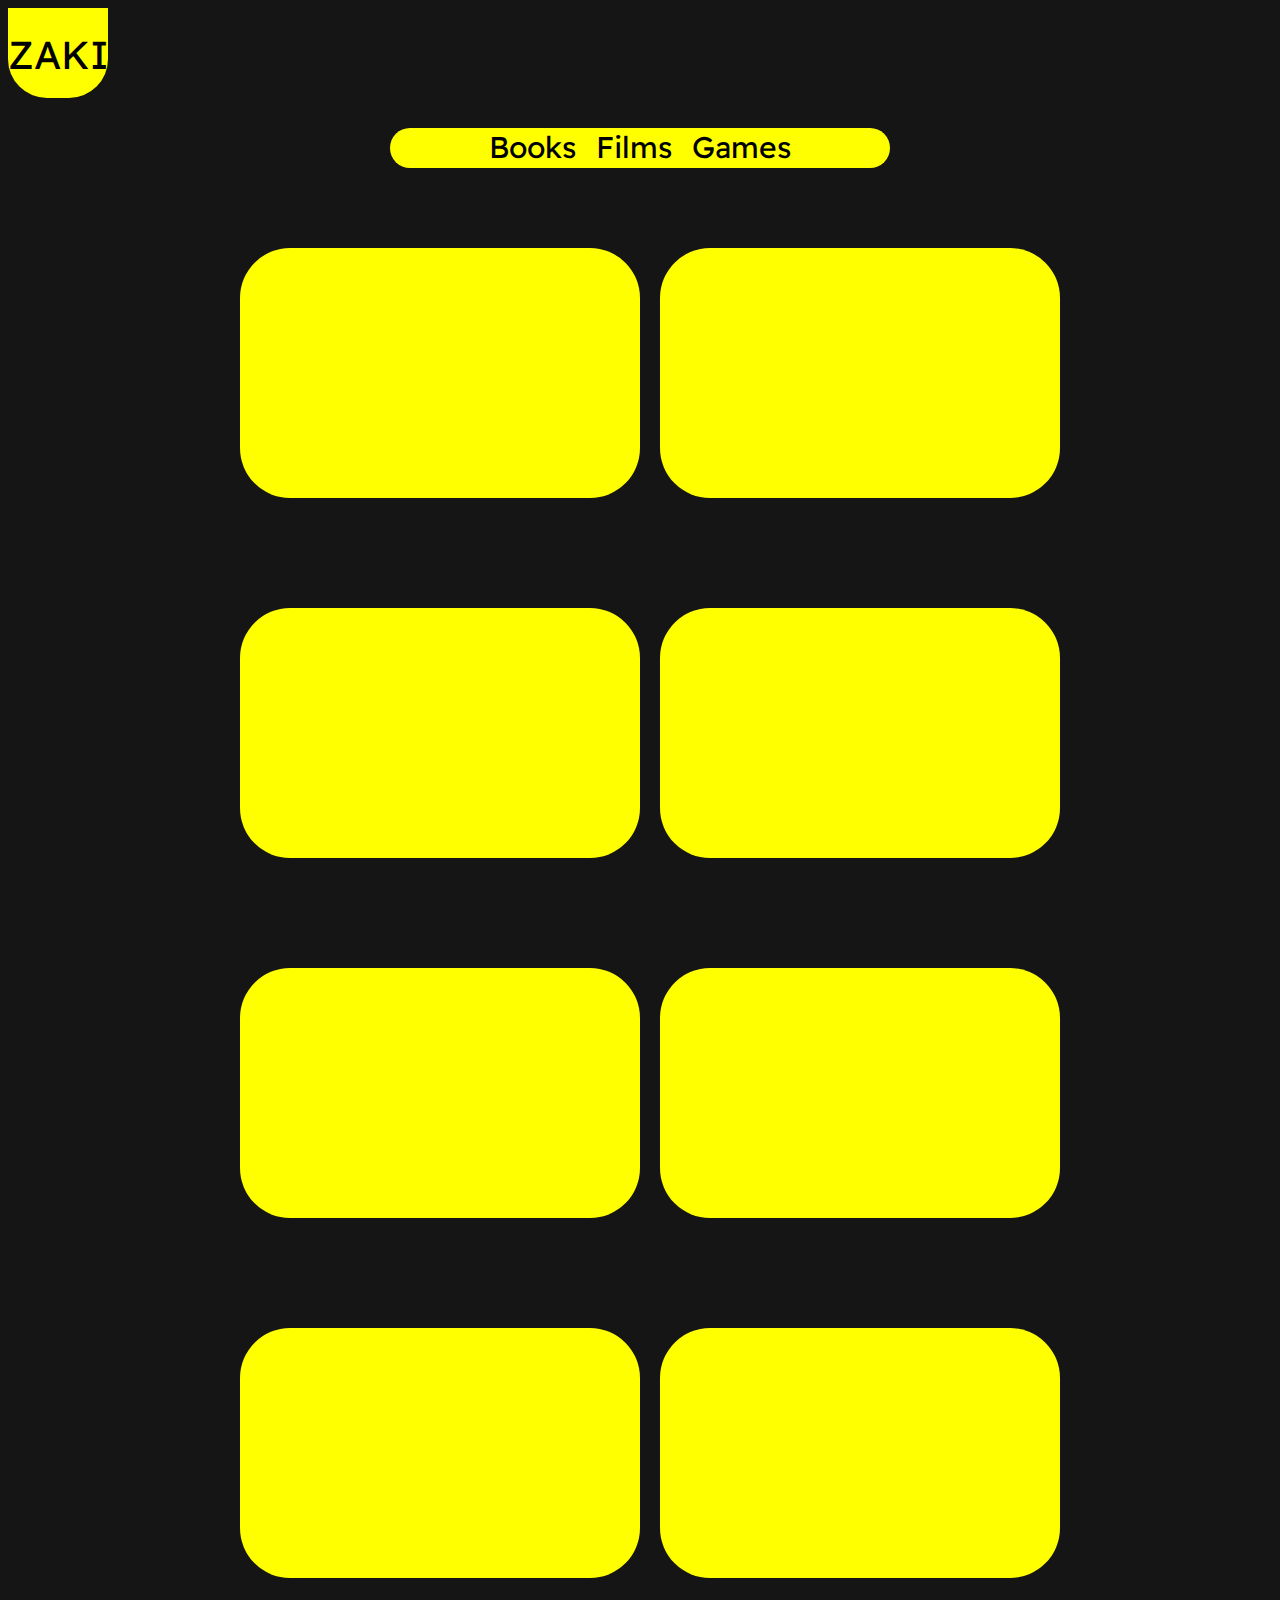
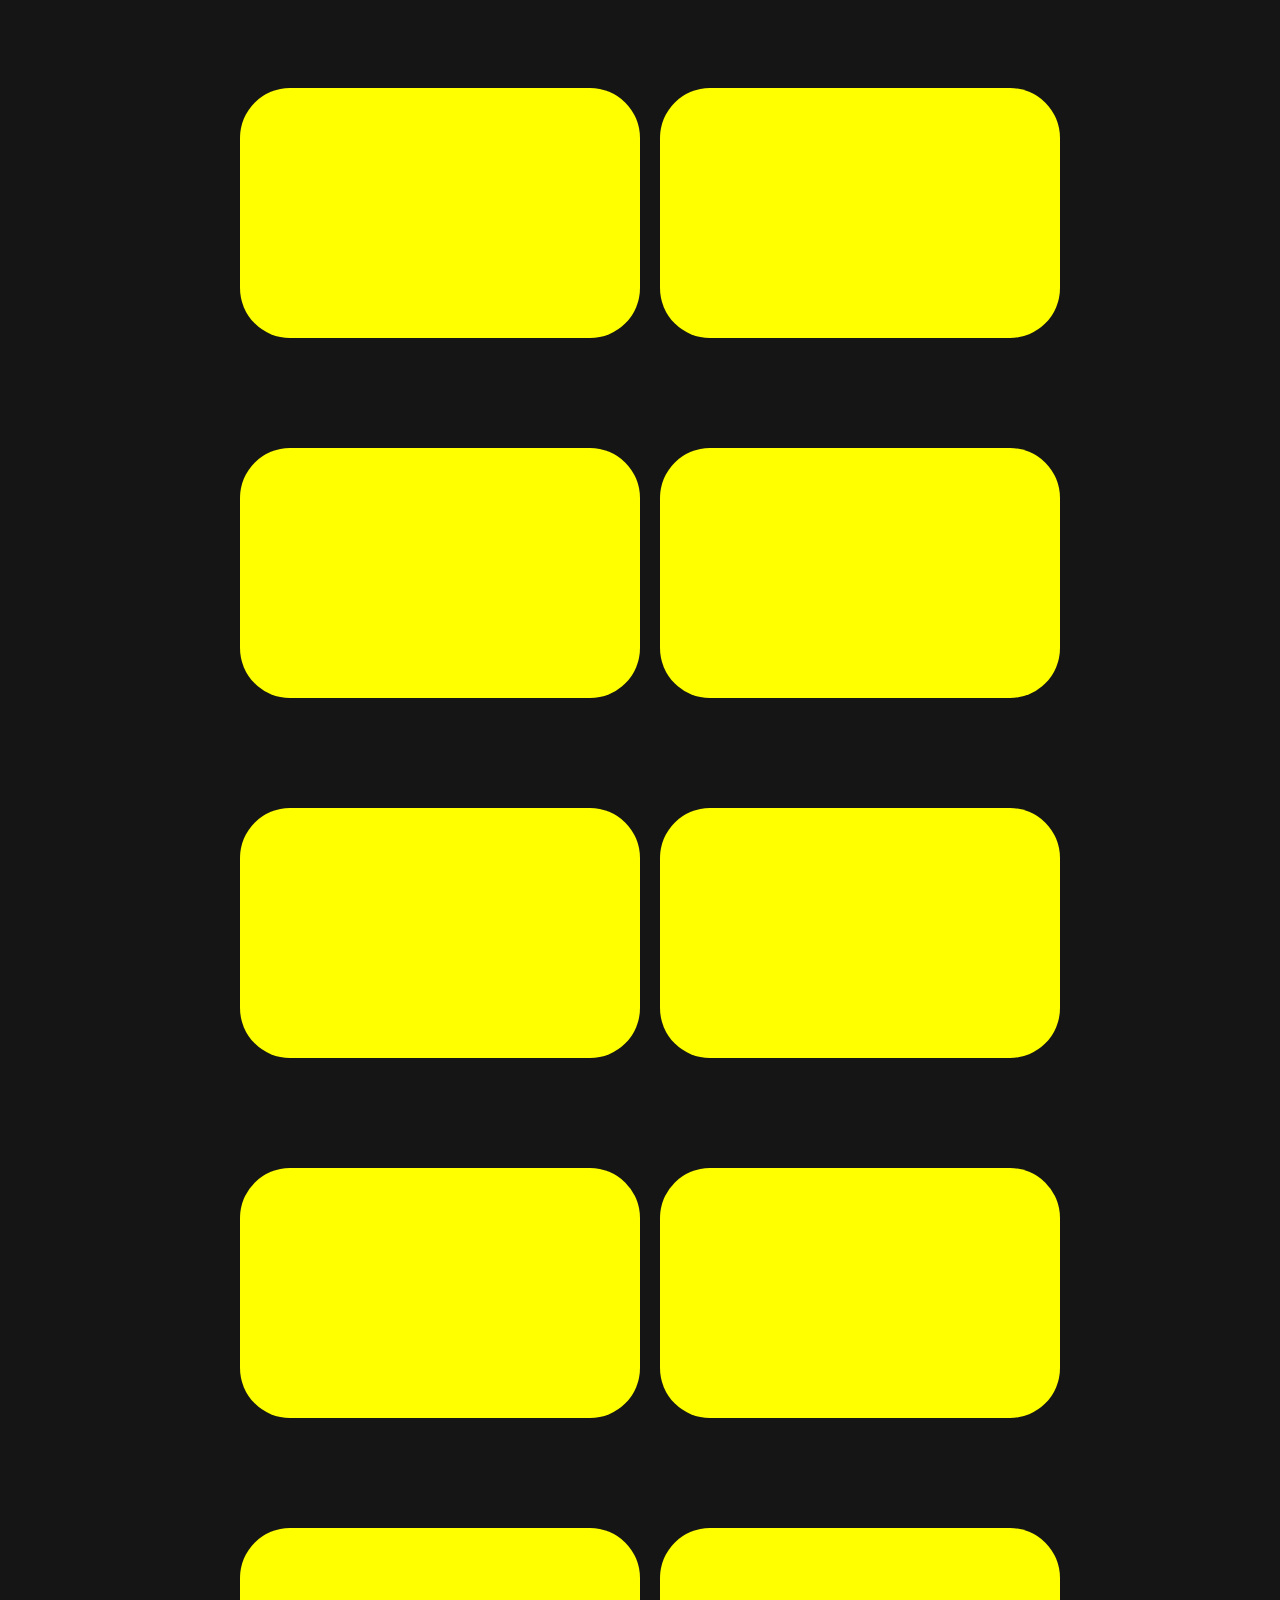
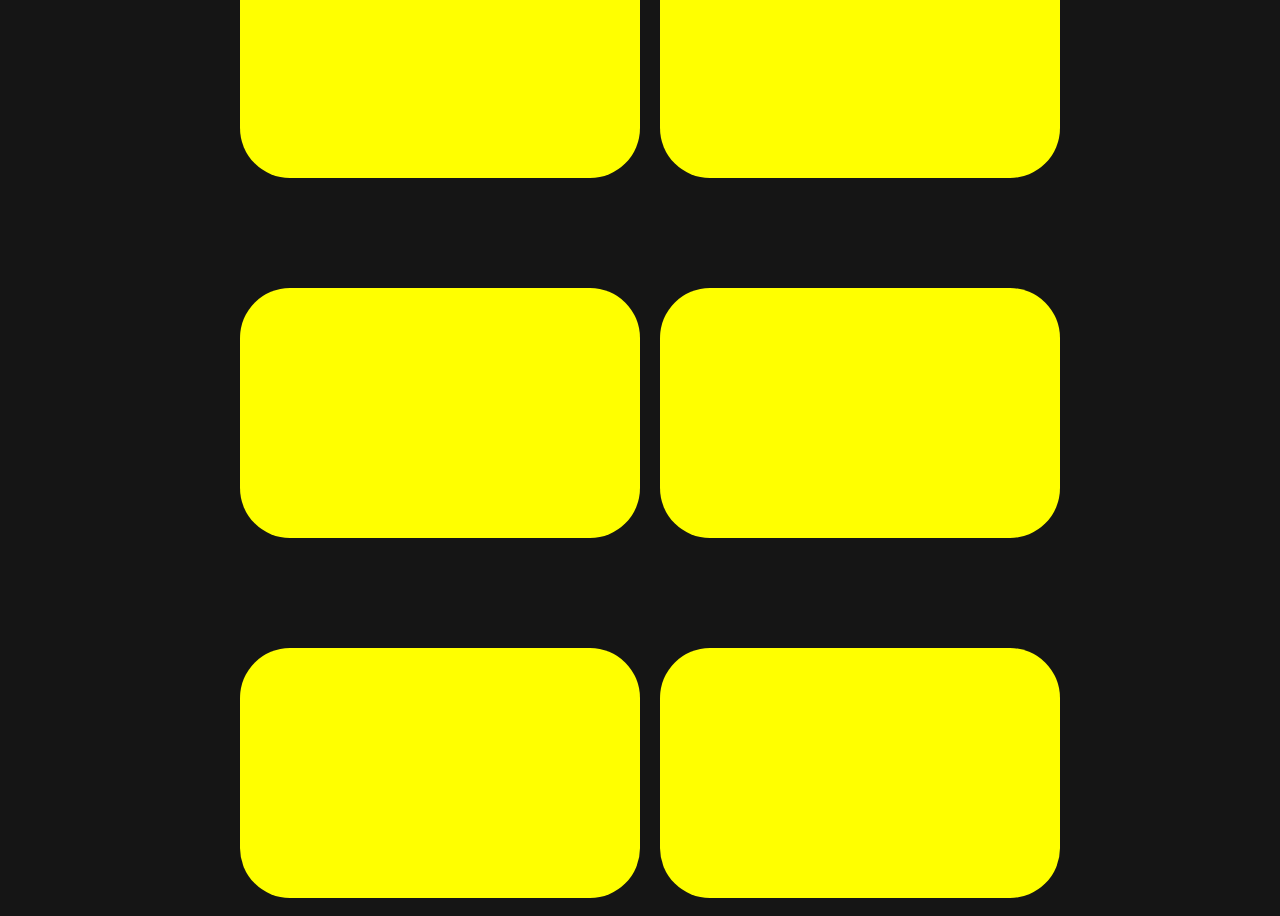
==== index.html @ 75afaf67 "Add files via upload" ====
<!DOCTYPE html>
<html lang="en">
<head>
    <meta charset="UTF-8">
    <meta name="viewport" content="width=device-width, initial-scale=1.0">
    <link rel="stylesheet" href="style.css">
    <title>Document</title>
</head>
<body>
    
   <div class="Logo">
        <a href="http://google.com" class="ZAKI">ZAKI</a>
   </div>
   <div class="a-panner">
        <div class="panner">
            <div class="links">
                <a href="#" class="link" id="Books">Books</a>
                <a href="#" class="link">Films</a>
                <a href="#" class="link">Games</a>
            </div>
        </div>
   </div>
   
     <div class="books">
        <div class="book"></div>
        <div class="book"></div>
     </div>
     <div class="books">
        <div class="book"></div>
        <div class="book"></div>
     </div>
     <div class="books">
        <div class="book"></div>
        <div class="book"></div>
     </div>
     <div class="books">
        <div class="book"></div>
        <div class="book"></div>
     </div>
     <div class="books">
        <div class="book"></div>
        <div class="book"></div>
     </div>
     <div class="books">
        <div class="book"></div>
        <div class="book"></div>
     </div>
     <div class="books">
        <div class="book"></div>
        <div class="book"></div>
     </div>
     <div class="books">
        <div class="book"></div>
        <div class="book"></div>
     </div>
     <div class="books">
        <div class="book"></div>
        <div class="book"></div>
     </div>
     <div class="books">
        <div class="book"></div>
        <div class="book"></div>
     </div>
     <div class="books">
        <div class="book"></div>
        <div class="book"></div>
     </div>
    
</body>
</html>
---- style.css ----
@import url('https://fonts.googleapis.com/css2?family=Readex+Pro:wght@200;300;400;500;600;700&display=swap');
@import url('https://fonts.googleapis.com/css2?family=Belanosima:wght@600&family=Readex+Pro:wght@200;300;400;500;600;700&display=swap');
body{
    background-color: rgb(21, 21, 21);
}
.Logo{
    height: 90px;
    width: 100px;
    background-color: yellow;
    color: black;
    border-radius: 0px 0px 39px 39px;
}
.ZAKI{
    text-decoration: none;
    font-size: 39px;
    color: black;
    position: absolute;
   top: 30px;
   font-family: 'Belanosima', sans-serif;
font-family: 'Readex Pro', sans-serif;
}
.a-panner{
    justify-content: center;
    justify-items: center;
    align-items: center;
    display: flex;
    margin-top: 50px;
    
}
.panner{
background-color: yellow;
height: 40px;
width: 500px;
border-radius: 20px;
position: absolute;
}
.links{
display: flex;
align-items: center;
justify-items: center;
justify-content: center;
}
.link{
    font-family: 'Belanosima', sans-serif;
    font-family: 'Readex Pro', sans-serif;
    color: black;
    padding-left: 20px;
    justify-content: space-between;
    text-align: center;
    text-decoration: none;
    font-size: 30px;
    transition: 0.7s;
}
#Books{
    padding-left: 0;
}
.link:hover{
    color: red;
}

.books{
    display:flex;  
    margin-top: 90px;
    align-items: center;
    justify-items: center;
    justify-content: center;
    padding-left: 20px;
}
.book{
    width: 400px;
    height: 250px;
    background-color: yellow;
    border-radius: 50px;
    margin: 10px;
}
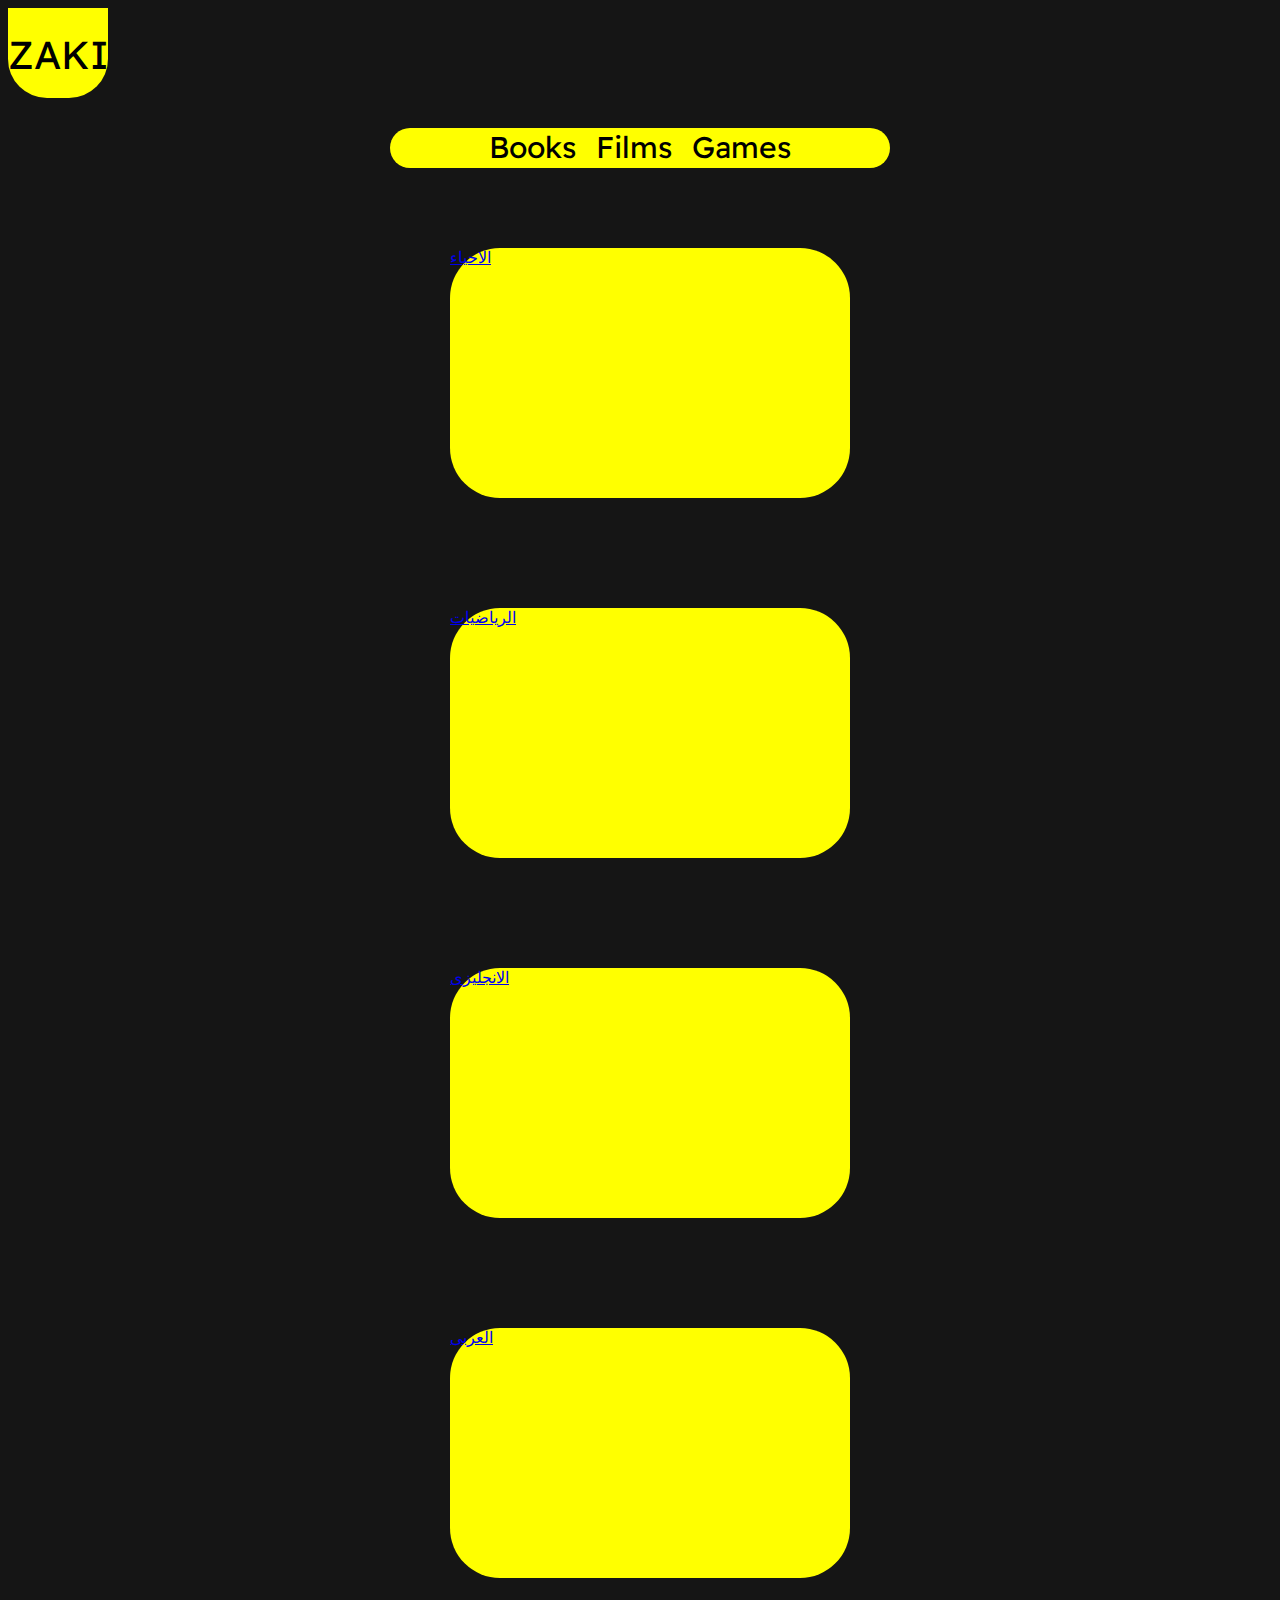
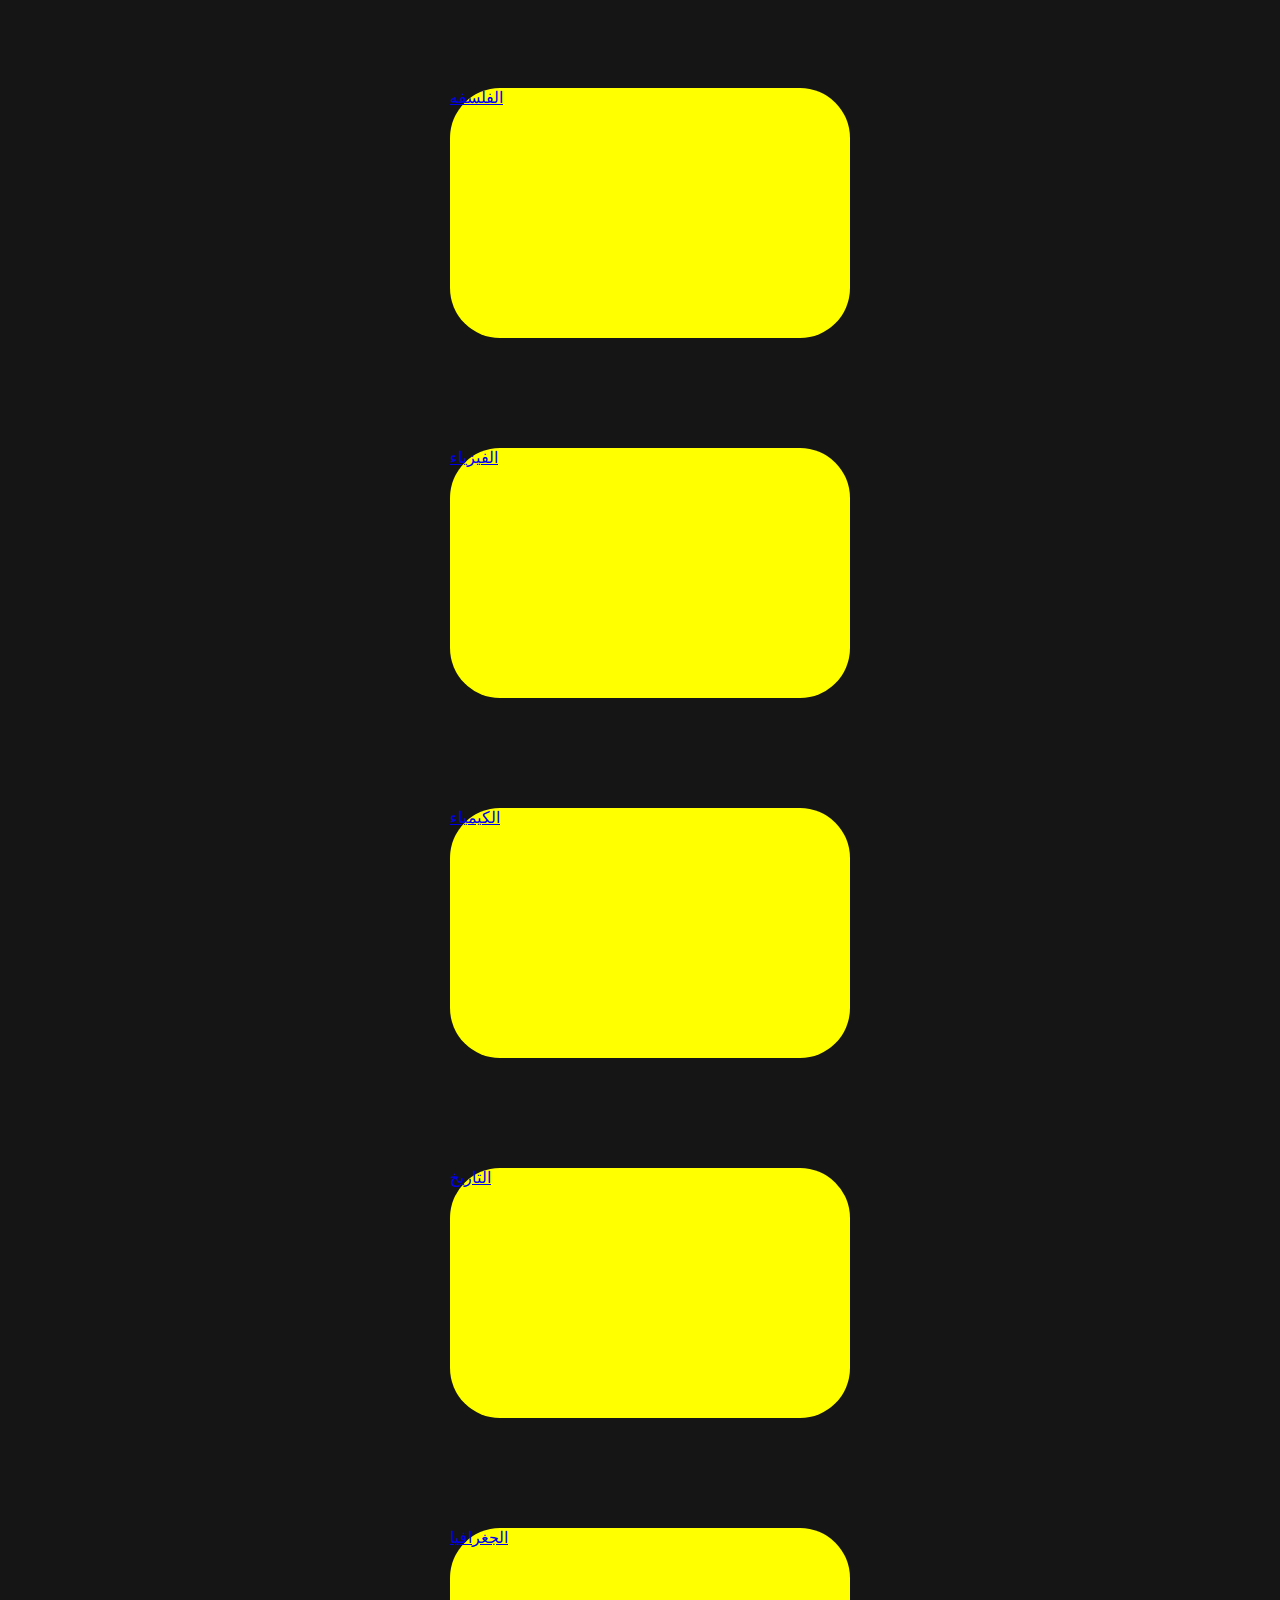
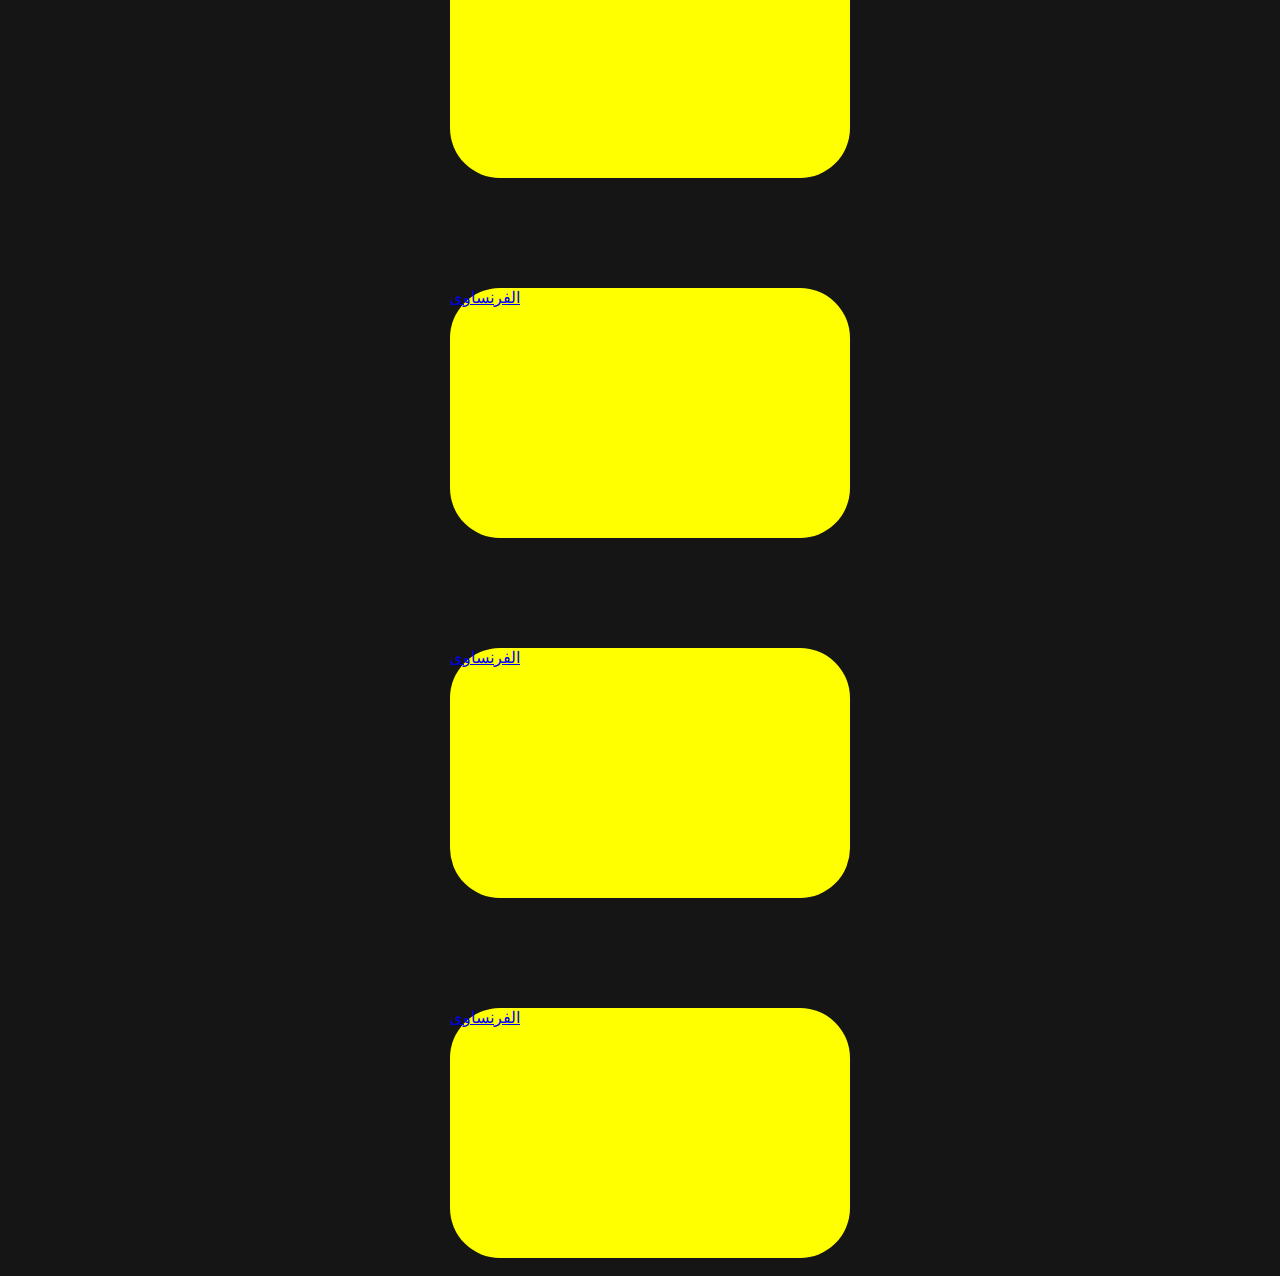
==== commit 1e68ce54: "Update index.html" ====
--- a/index.html
+++ b/index.html
@@ -4,7 +4,7 @@
     <meta charset="UTF-8">
     <meta name="viewport" content="width=device-width, initial-scale=1.0">
     <link rel="stylesheet" href="style.css">
-    <title>Document</title>
+    <title>ZAKI</title>
 </head>
 <body>
     
@@ -22,49 +22,67 @@
    </div>
    
      <div class="books">
-        <div class="book"></div>
-        <div class="book"></div>
+        <div class="book">
+            <a href="#" class="book-name">الاحياء</a>
+        </div>
      </div>
      <div class="books">
-        <div class="book"></div>
-        <div class="book"></div>
+        <div class="book">
+            <a href="#" class="book-name">الرياضيات</a>
+        </div>
      </div>
      <div class="books">
-        <div class="book"></div>
-        <div class="book"></div>
+        <div class="book">
+            <a href="#" class="book-name">الانجليزى</a>
+        </div>
      </div>
      <div class="books">
-        <div class="book"></div>
-        <div class="book"></div>
+        <div class="book">
+            <a href="#" class="book-name">العربى</a>
+        </div>
      </div>
      <div class="books">
-        <div class="book"></div>
-        <div class="book"></div>
+        <div class="book">
+            <a href="#" class="book-name">الفلسفه</a>
+        </div>
      </div>
      <div class="books">
-        <div class="book"></div>
-        <div class="book"></div>
+        <div class="book">
+            <a href="#" class="book-name">الفيزياء</a>
+        </div>
      </div>
      <div class="books">
-        <div class="book"></div>
-        <div class="book"></div>
+        <div class="book">
+            <a href="#" class="book-name">الكيمياء</a>
+        </div>
      </div>
      <div class="books">
-        <div class="book"></div>
-        <div class="book"></div>
+        <div class="book">
+            <a href="#" class="book-name">التاريخ</a>
+        </div>
      </div>
      <div class="books">
-        <div class="book"></div>
-        <div class="book"></div>
+        <div class="book">
+            <a href="#" class="book-name">الجغرافيا</a>
+        </div>
      </div>
      <div class="books">
-        <div class="book"></div>
-        <div class="book"></div>
+        <div class="book">
+            <a href="#" class="book-name">الفرنساوى</a>
+        </div>
      </div>
      <div class="books">
-        <div class="book"></div>
-        <div class="book"></div>
+        <div class="book">
+            <a href="#" class="book-name">الفرنساوى</a>
+        </div>
      </div>
+     <div class="books">
+        <div class="book">
+            <a href="#" class="book-name">الفرنساوى</a>
+        </div>
+     </div>
+     
+     
     
 </body>
-</html>+</html>
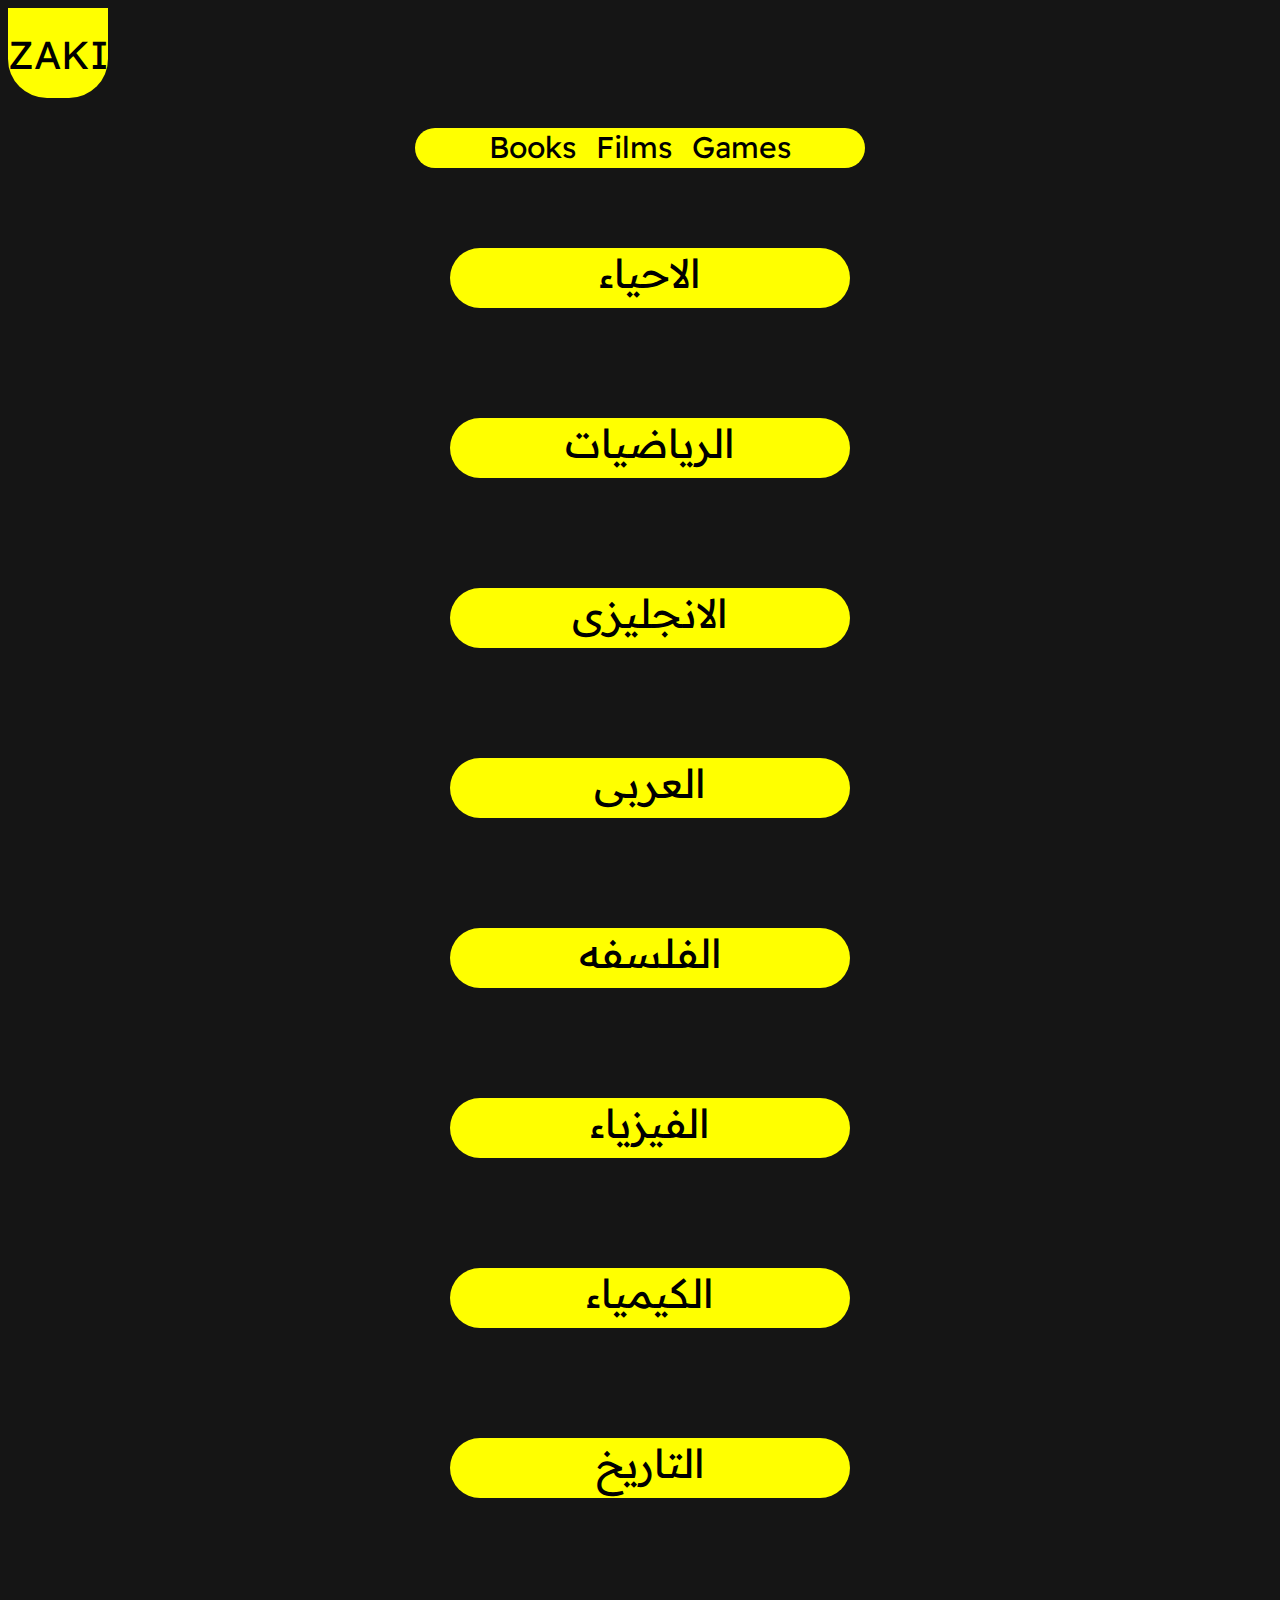
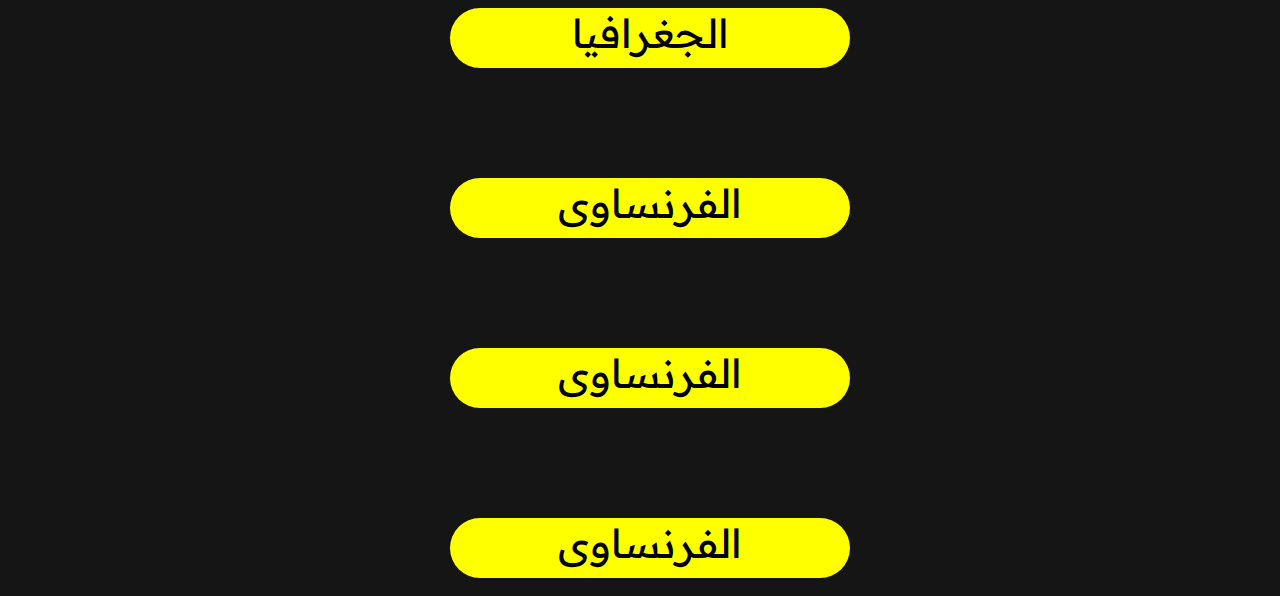
==== commit bf0597e9: "Add files via upload" ====
--- a/index.html
+++ b/index.html
@@ -85,4 +85,4 @@
      
     
 </body>
-</html>
+</html>--- a/style.css
+++ b/style.css
@@ -1,5 +1,6 @@
 @import url('https://fonts.googleapis.com/css2?family=Readex+Pro:wght@200;300;400;500;600;700&display=swap');
 @import url('https://fonts.googleapis.com/css2?family=Belanosima:wght@600&family=Readex+Pro:wght@200;300;400;500;600;700&display=swap');
+@import url('https://fonts.googleapis.com/css2?family=Belanosima:wght@600&family=Mada:wght@200;300;400;500;600;700;800;900&family=Readex+Pro:wght@200;300;400;500;600;700&display=swap');
 body{
     background-color: rgb(21, 21, 21);
 }
@@ -30,7 +31,7 @@
 .panner{
 background-color: yellow;
 height: 40px;
-width: 500px;
+width: 450px;
 border-radius: 20px;
 position: absolute;
 }
@@ -68,8 +69,20 @@
 }
 .book{
     width: 400px;
-    height: 250px;
+    height: 60px;
     background-color: yellow;
     border-radius: 50px;
     margin: 10px;
+    text-align: center;
+    display: block;
 }
+
+.book-name{
+    font-family: 'Belanosima', sans-serif;
+font-family: 'Mada', sans-serif;
+font-family: 'Readex Pro', sans-serif;
+    text-decoration: none;
+    font-size:40px;
+    color: black;
+    text-align: center;
+}
